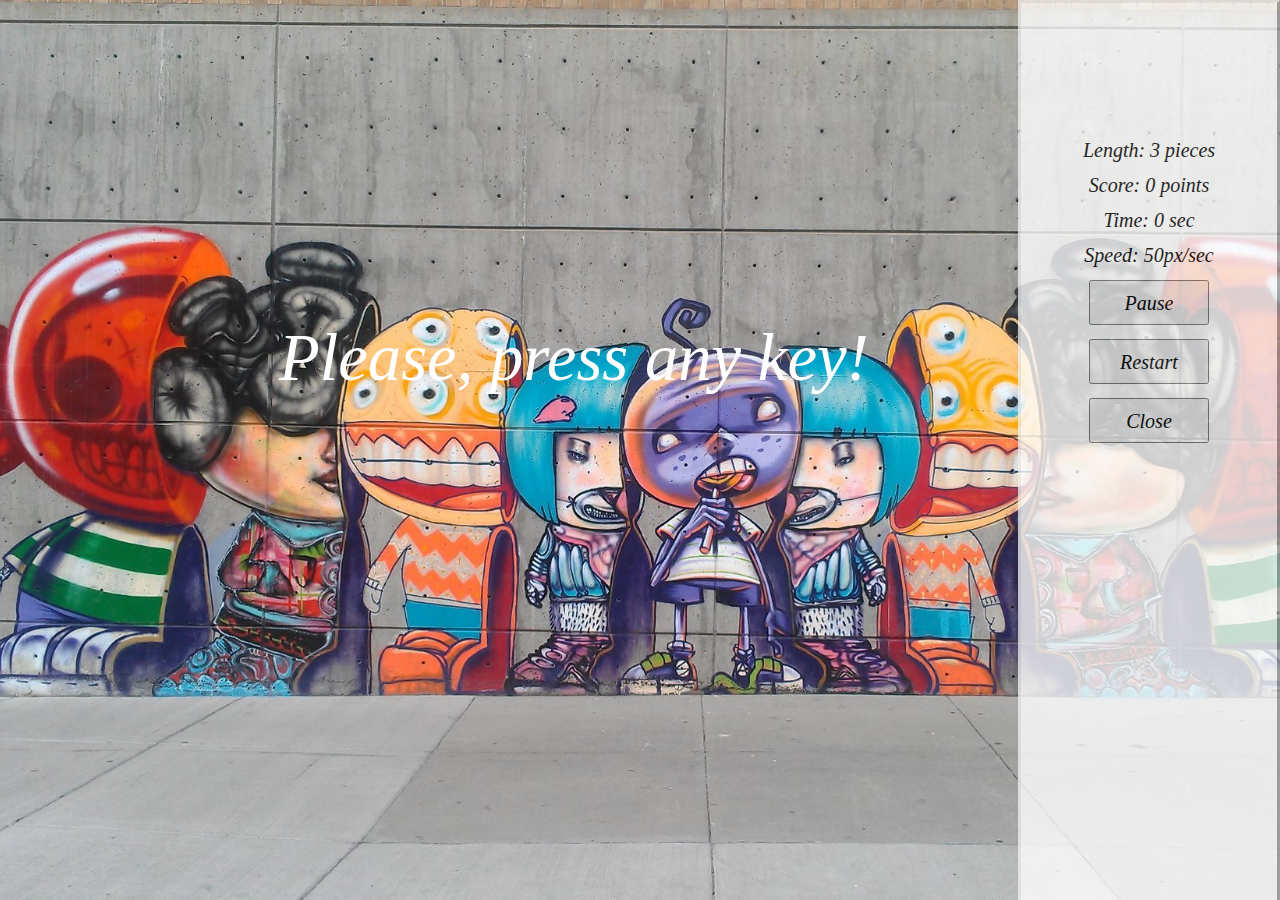
==== Worm.html @ 48d427e1 "init" ====
﻿<!DOCTYPE html>
<html>
	<head>
		<meta http-equiv="Content-Type" content="text/html; charset=utf-8">
		<link rel="stylesheet" type="text/css" href="StyleTable.css">
		<script language="JavaScript" src="JS_libs/Generic.js"> </script>
		<script language="JavaScript" src="JS_libs/DrawObj.js"> </script>
		<script language="JavaScript" src="JS_libs/ObjIntegrity.js"> </script>
		<script language="JavaScript" src="JS_libs/Statistics.js"> </script>
		<title> Worm </title>
	</head>
<body onload="LoadDocu('Please, press any key!')" onkeydown="StartGame()" onresize="ResizeField()">
    <div id="Content">
        <div id="GameField">
            <canvas id="fieldForSnake" width="500" height="500" >
                Some text
            </canvas>
        </div>
        <div id="GameStatus">
            <div id="StatusInfo">
                Length: <text id="len">3</text> pieces <br>
                Score: <text id="score">0</text> points <br>
                Time: <text id="time">0</text> sec<br>
                Speed: <text id="speed">50</text>px/sec <br>
                <button onclick="Pause()">Pause</button><br>
                <button onclick="StartGame()">Restart</button><br>
                <button onclick="CloseWind()">Close</button>
            </div>
        </div>
    </div>
</body>


</html>
---- StyleTable.css ----
body
{
background-image : url(img/backgr.jpg);
background-position : center;
background-attachment: fixed;
background-size: cover;
margin: 0px;
}

#GameField
{
display: block;
position: fixed;
margin-right:0px;
margin-top: 0px;
margin-left: 0px;
height: 100%;
width: 80%;
}

#GameStatus
{
background-color: #FFFFFF;
border-style: outset;
display: block;
position: fixed;
right:0px;
top: 0px;
bottom: 0px;
height: 100%;
width: 20%;
opacity: 0.78;
}

#StatusInfo
{
font-size: 20px;
font-style: oblique;
text-align: center;
font-family: Georgia;
line-height: 35px;
margin-top: 130px;
}

#StatusInfo  button
{
font-size: 20px;
font-style: oblique;
font-family: Georgia;
text-align: center;
padding: 10px;
margin: 7px;
height: 45px;
width: 120px;
}
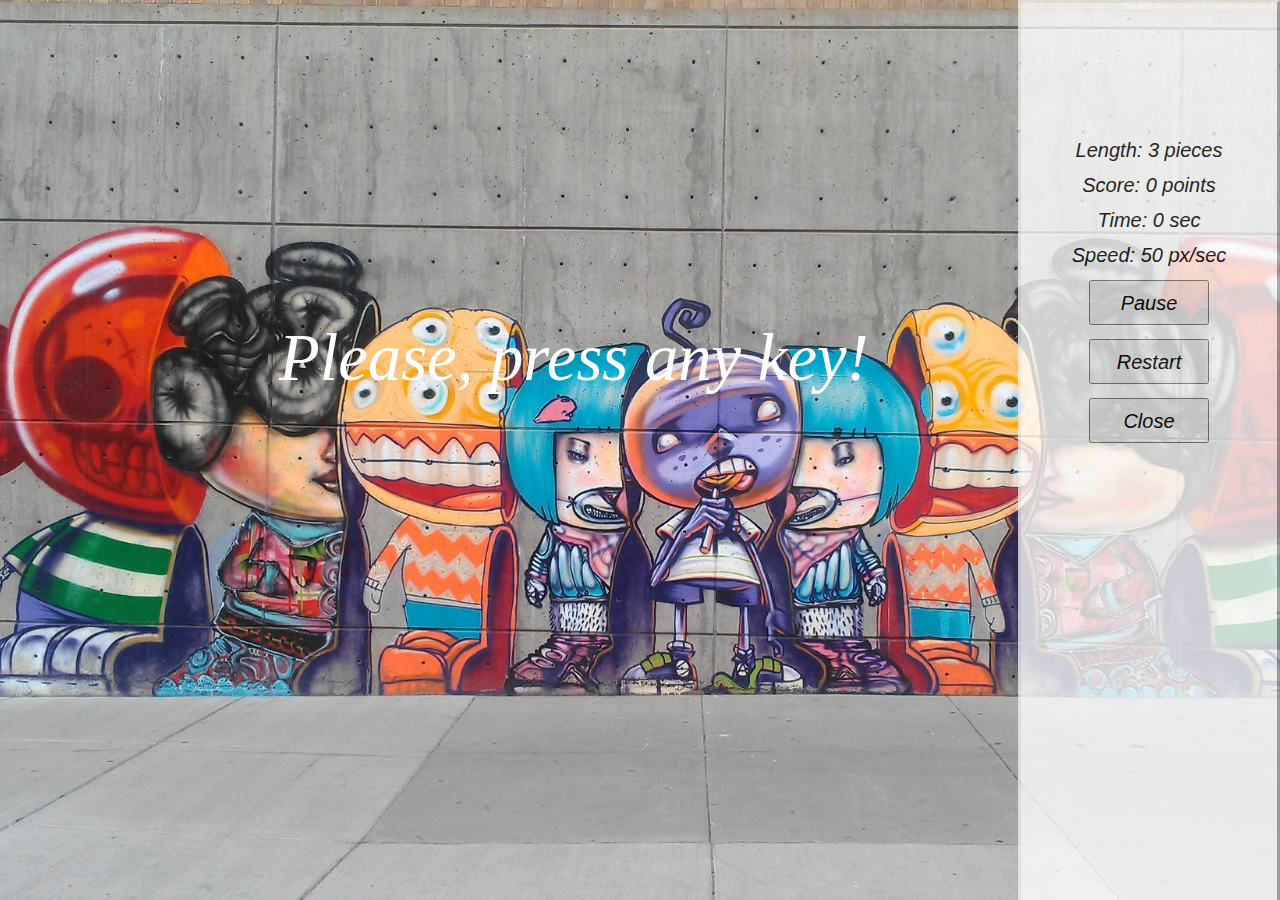
==== commit 539f8d7e: "formatting" ====
--- a/Worm.html
+++ b/Worm.html
@@ -1,33 +1,43 @@
 ﻿<!DOCTYPE html>
 <html>
-	<head>
-		<meta http-equiv="Content-Type" content="text/html; charset=utf-8">
-		<link rel="stylesheet" type="text/css" href="StyleTable.css">
-		<script language="JavaScript" src="JS_libs/Generic.js"> </script>
-		<script language="JavaScript" src="JS_libs/DrawObj.js"> </script>
-		<script language="JavaScript" src="JS_libs/ObjIntegrity.js"> </script>
-		<script language="JavaScript" src="JS_libs/Statistics.js"> </script>
-		<title> Worm </title>
-	</head>
+<head>
+    <meta http-equiv="Content-Type" content="text/html; charset=utf-8">
+    <link rel="stylesheet" type="text/css" href="StyleTable.css">
+    <script language="JavaScript" src="JS_libs/Generic.js"></script>
+    <script language="JavaScript" src="JS_libs/DrawObj.js"></script>
+    <script language="JavaScript" src="JS_libs/ObjIntegrity.js"></script>
+    <script language="JavaScript" src="JS_libs/Statistics.js"></script>
+    <title> Worm </title>
+</head>
 <body onload="LoadDocu('Please, press any key!')" onkeydown="StartGame()" onresize="ResizeField()">
-    <div id="Content">
-        <div id="GameField">
-            <canvas id="fieldForSnake" width="500" height="500" >
-                Some text
-            </canvas>
-        </div>
-        <div id="GameStatus">
-            <div id="StatusInfo">
-                Length: <text id="len">3</text> pieces <br>
-                Score: <text id="score">0</text> points <br>
-                Time: <text id="time">0</text> sec<br>
-                Speed: <text id="speed">50</text>px/sec <br>
-                <button onclick="Pause()">Pause</button><br>
-                <button onclick="StartGame()">Restart</button><br>
-                <button onclick="CloseWind()">Close</button>
-            </div>
+<div id="Content">
+    <div id="GameField">
+        <canvas id="fieldForSnake" width="500" height="500">
+            Some text
+        </canvas>
+    </div>
+    <div id="GameStatus">
+        <div id="StatusInfo">
+            Length:
+            <text id="len">3</text>
+            pieces <br>
+            Score:
+            <text id="score">0</text>
+            points <br>
+            Time:
+            <text id="time">0</text>
+            sec<br>
+            Speed:
+            <text id="speed">50</text>
+            px/sec <br>
+            <button onclick="Pause()">Pause</button>
+            <br>
+            <button onclick="StartGame()">Restart</button>
+            <br>
+            <button onclick="CloseWind()">Close</button>
         </div>
     </div>
+</div>
 </body>
 
 
--- a/StyleTable.css
+++ b/StyleTable.css
@@ -1,56 +1,48 @@
-body
-{
-background-image : url(img/backgr.jpg);
-background-position : center;
-background-attachment: fixed;
-background-size: cover;
-margin: 0px;
+body {
+    background: url(img/backgr.jpg) fixed center;
+    background-size: cover;
+    margin: 0;
 }
 
-#GameField
-{
-display: block;
-position: fixed;
-margin-right:0px;
-margin-top: 0px;
-margin-left: 0px;
-height: 100%;
-width: 80%;
+#GameField {
+    display: block;
+    position: fixed;
+    margin-right: 0;
+    margin-top: 0;
+    margin-left: 0;
+    height: 100%;
+    width: 80%;
 }
 
-#GameStatus
-{
-background-color: #FFFFFF;
-border-style: outset;
-display: block;
-position: fixed;
-right:0px;
-top: 0px;
-bottom: 0px;
-height: 100%;
-width: 20%;
-opacity: 0.78;
+#GameStatus {
+    background-color: #FFFFFF;
+    border-style: outset;
+    display: block;
+    position: fixed;
+    right: 0;
+    top: 0;
+    bottom: 0;
+    height: 100%;
+    width: 20%;
+    opacity: 0.78;
 }
 
-#StatusInfo
-{
-font-size: 20px;
-font-style: oblique;
-text-align: center;
-font-family: Georgia;
-line-height: 35px;
-margin-top: 130px;
+#StatusInfo {
+    font-size: 20px;
+    font-style: oblique;
+    text-align: center;
+    font-family: Georgia, sans-serif;
+    line-height: 35px;
+    margin-top: 130px;
 }
 
-#StatusInfo  button
-{
-font-size: 20px;
-font-style: oblique;
-font-family: Georgia;
-text-align: center;
-padding: 10px;
-margin: 7px;
-height: 45px;
-width: 120px;
-}
-
+#StatusInfo button {
+    font-size: 20px;
+    font-style: oblique;
+    font-family: Georgia, sans-serif;
+    text-align: center;
+    padding: 10px;
+    margin: 7px;
+    height: 45px;
+    width: 120px;
+}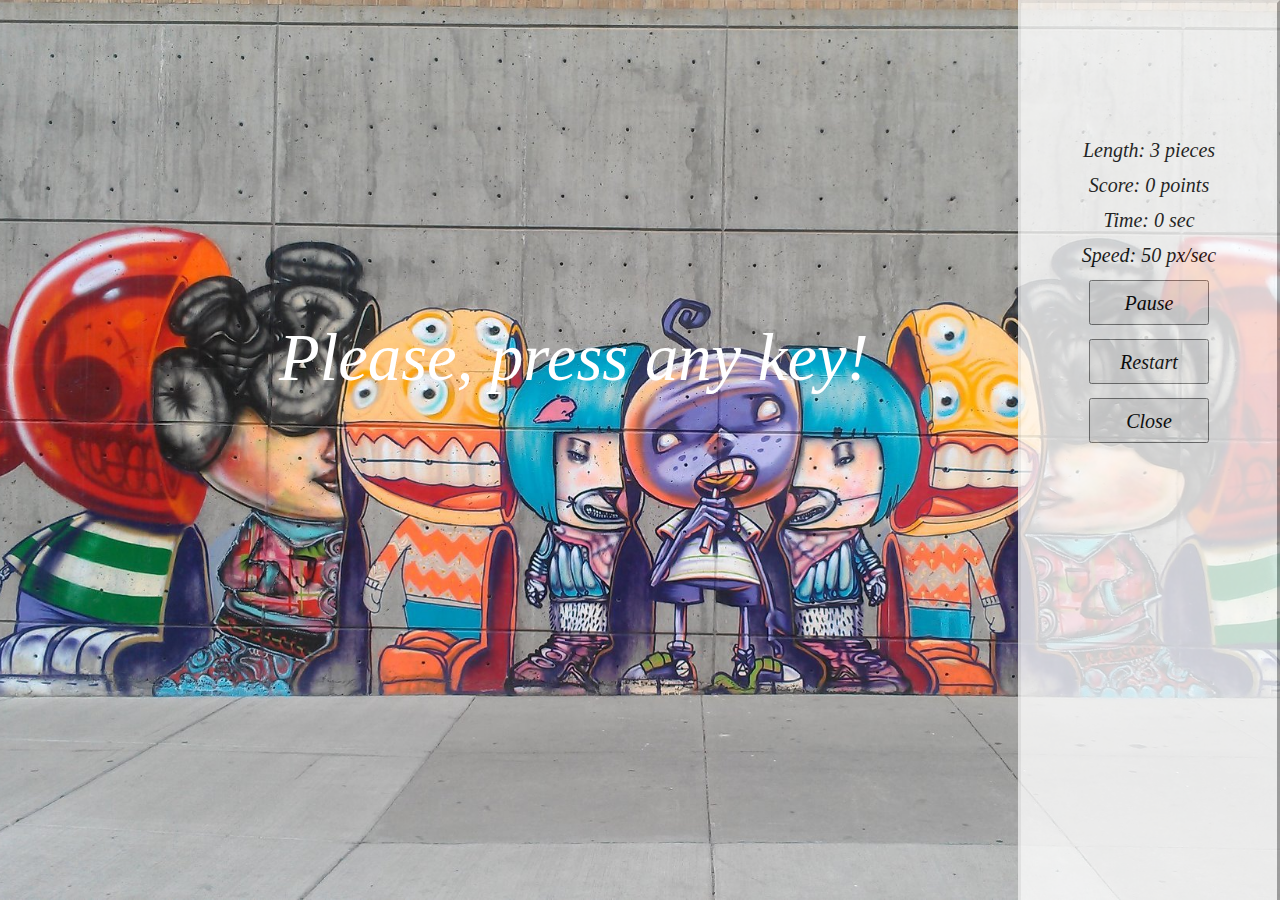
==== commit 9854e4e6: "Createded explosion file, fixed bug with the tail" ====
--- a/Worm.html
+++ b/Worm.html
@@ -5,6 +5,7 @@
     <link rel="stylesheet" type="text/css" href="StyleTable.css">
     <script language="JavaScript" src="JS_libs/Generic.js"></script>
     <script language="JavaScript" src="JS_libs/DrawObj.js"></script>
+    <script language="JavaScript" src="JS_libs/Explosion.js"></script>
     <script language="JavaScript" src="JS_libs/ObjIntegrity.js"></script>
     <script language="JavaScript" src="JS_libs/Statistics.js"></script>
     <title> Worm </title>
--- a/StyleTable.css
+++ b/StyleTable.css
@@ -1,15 +1,17 @@
 body {
-    background: url(img/backgr.jpg) fixed center;
+    background-image: url(img/backgr.jpg);
+    background-position: center;
+    background-attachment: fixed;
     background-size: cover;
-    margin: 0;
+    margin: 0px;
 }
 
 #GameField {
     display: block;
     position: fixed;
-    margin-right: 0;
-    margin-top: 0;
-    margin-left: 0;
+    margin-right: 0px;
+    margin-top: 0px;
+    margin-left: 0px;
     height: 100%;
     width: 80%;
 }
@@ -19,9 +21,9 @@
     border-style: outset;
     display: block;
     position: fixed;
-    right: 0;
-    top: 0;
-    bottom: 0;
+    right: 0px;
+    top: 0px;
+    bottom: 0px;
     height: 100%;
     width: 20%;
     opacity: 0.78;
@@ -31,7 +33,7 @@
     font-size: 20px;
     font-style: oblique;
     text-align: center;
-    font-family: Georgia, sans-serif;
+    font-family: Georgia;
     line-height: 35px;
     margin-top: 130px;
 }
@@ -39,10 +41,11 @@
 #StatusInfo button {
     font-size: 20px;
     font-style: oblique;
-    font-family: Georgia, sans-serif;
+    font-family: Georgia;
     text-align: center;
     padding: 10px;
     margin: 7px;
     height: 45px;
     width: 120px;
-}+}
+
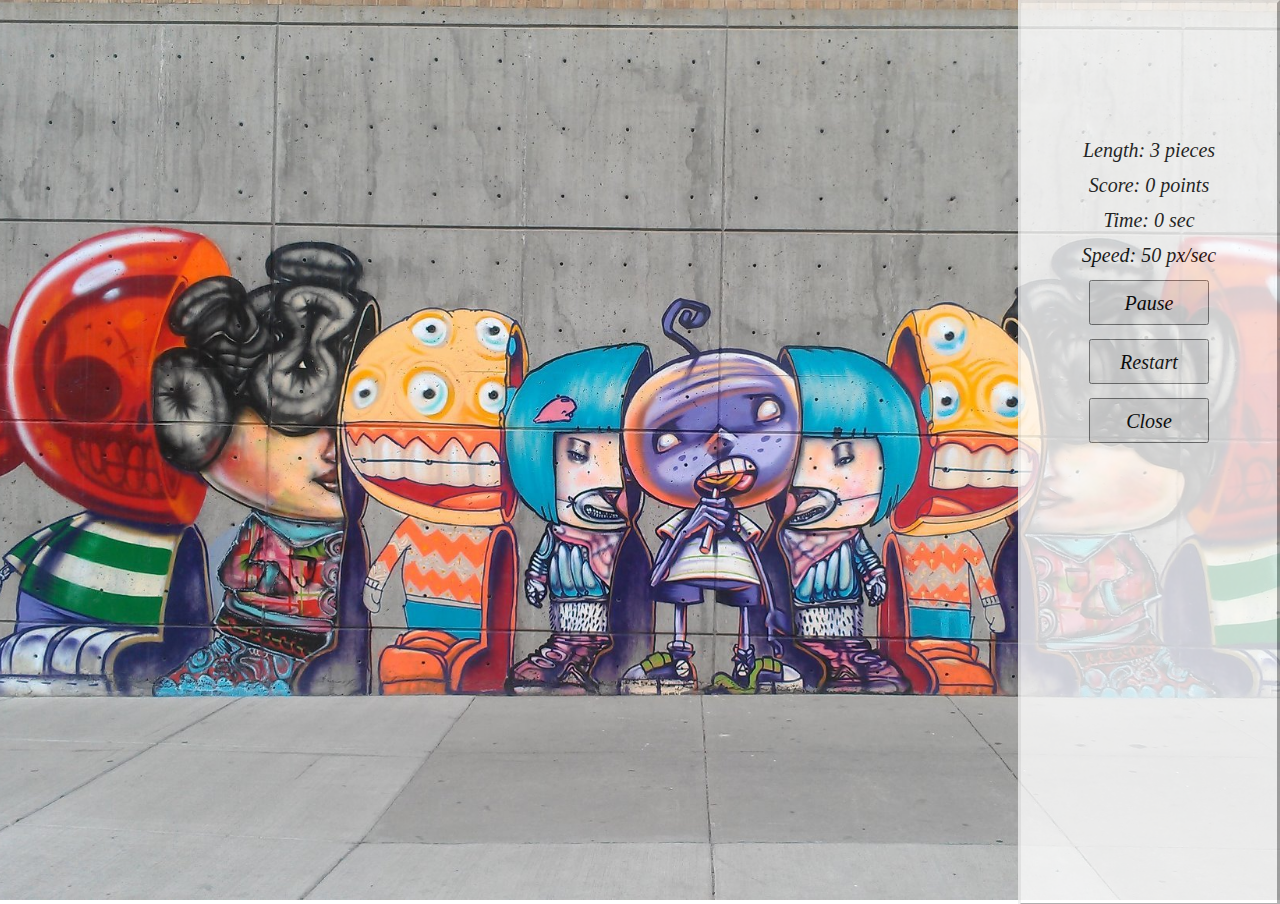
==== commit ca4a354e: "added worm integrity checking" ====
--- a/Worm.html
+++ b/Worm.html
@@ -10,7 +10,8 @@
     <script language="JavaScript" src="JS_libs/Statistics.js"></script>
     <title> Worm </title>
 </head>
-<body onload="LoadDocu('Please, press any key!')" onkeydown="StartGame()" onresize="ResizeField()">
+<body onload="LoadDocu('Please, press any key!')" onkeydown="StartGame()" onclick="StartGame()"
+      onresize="ResizeField()">
 <div id="Content">
     <div id="GameField">
         <canvas id="fieldForSnake" width="500" height="500">
@@ -39,6 +40,17 @@
         </div>
     </div>
 </div>
+
+<div id="naviMap">
+    <img id="naviImg" src="img/backgr.jpg" width="400" height="400" alt="WormNavi" usemap="#Navigation"
+         hidefocus="true"></div>
+<map id="Navigation" name="Navigation">
+    <area id="mapLeft" shape="poly" coords="0,0,200,200,0,400" nohref alt="Left">
+    <area id="mapTop" shape="poly" coords="0,0,400,0,200,200" nohref alt="Top">
+    <area id="mapRight" shape="poly" coords="400,0,400,400,200,200" nohref alt="Right">
+    <area id="mapBottom" shape="poly" coords="0,400,200,200,400,400" nohref alt="Bottom">
+</map>
+</div>
 </body>
 
 
--- a/StyleTable.css
+++ b/StyleTable.css
@@ -49,3 +49,8 @@
     width: 120px;
 }
 
+#naviMap {
+    position: absolute;
+    opacity: 0;
+}
+
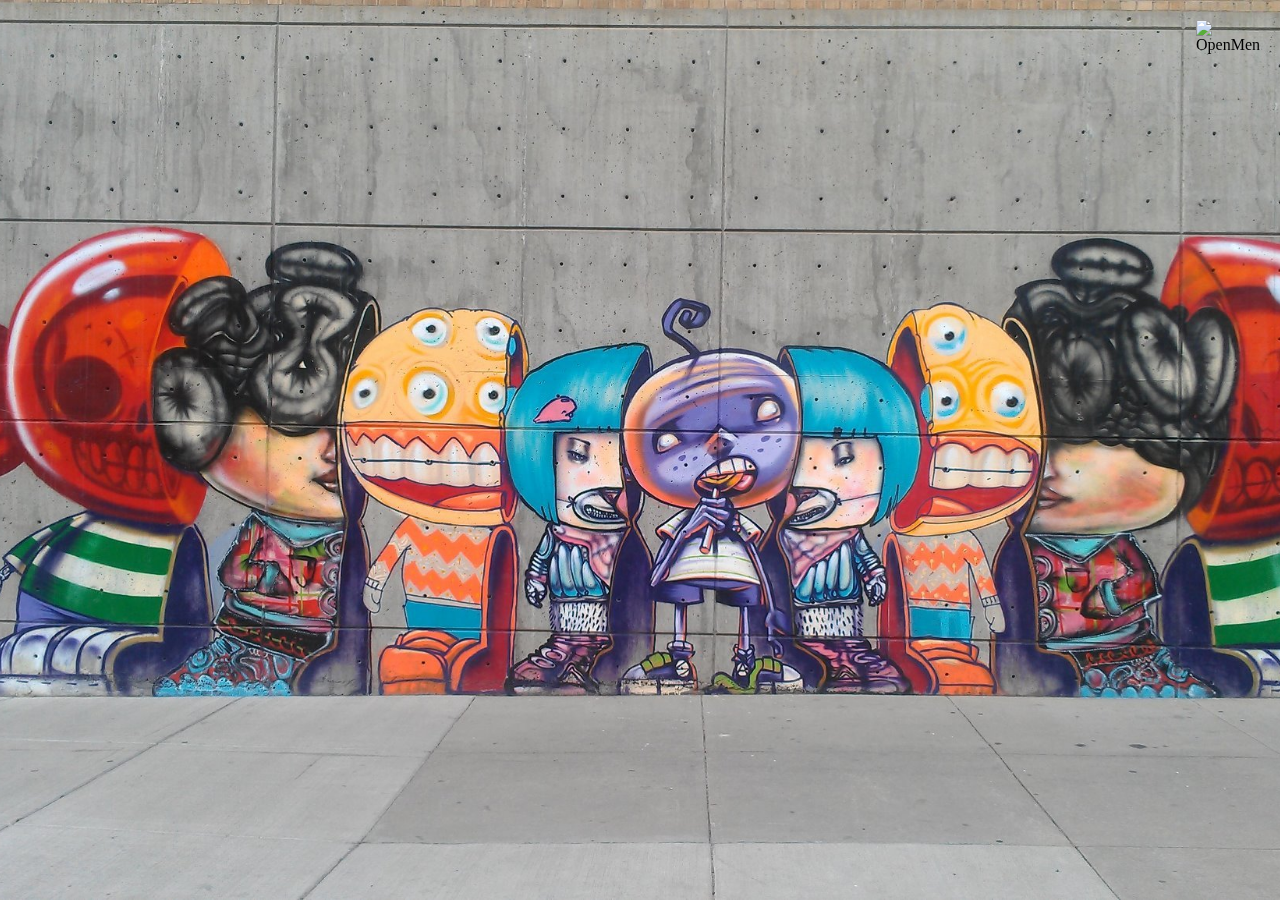
==== commit dd332241: "open and close menu bar functionality" ====
--- a/Worm.html
+++ b/Worm.html
@@ -8,13 +8,14 @@
     <script language="JavaScript" src="JS_libs/Explosion.js"></script>
     <script language="JavaScript" src="JS_libs/ObjIntegrity.js"></script>
     <script language="JavaScript" src="JS_libs/Statistics.js"></script>
+    <script language="JavaScript" src="JS_libs/Menu.js"></script>
     <title> Worm </title>
 </head>
-<body onload="LoadDocu('Please, press any key!')" onkeydown="StartGame()" onclick="StartGame()"
-      onresize="ResizeField()">
+<body onload="LoadDocu('Please, press any key!')" onkeydown="StartGame()" onresize="ResizeField()"
+      onclick="StartGame()">
 <div id="Content">
-    <div id="GameField">
-        <canvas id="fieldForSnake" width="500" height="500">
+    <div id="GameField" onclick="StartGame()">
+        <canvas id="fieldForSnake" width="100%" height="100%">
             Some text
         </canvas>
     </div>
@@ -39,6 +40,8 @@
             <button onclick="CloseWind()">Close</button>
         </div>
     </div>
+
+
 </div>
 
 <div id="naviMap">
@@ -51,6 +54,9 @@
     <area id="mapBottom" shape="poly" coords="0,400,200,200,400,400" nohref alt="Bottom">
 </map>
 </div>
+
+<img id="callMenu" src="img/icon_menu.png" width="5%" alt="OpenMenu" onclick="CallMenu_void()">
+
 </body>
 
 
--- a/StyleTable.css
+++ b/StyleTable.css
@@ -4,6 +4,7 @@
     background-attachment: fixed;
     background-size: cover;
     margin: 0px;
+    overflow: hidden;
 }
 
 #GameField {
@@ -13,7 +14,7 @@
     margin-top: 0px;
     margin-left: 0px;
     height: 100%;
-    width: 80%;
+    width: 100%;
 }
 
 #GameStatus {
@@ -21,7 +22,7 @@
     border-style: outset;
     display: block;
     position: fixed;
-    right: 0px;
+    left: 100%;
     top: 0px;
     bottom: 0px;
     height: 100%;
@@ -49,6 +50,13 @@
     width: 120px;
 }
 
+#callMenu {
+    position: absolute;
+    top: 20px;
+    right: 20px;
+    z-index: 2;
+}
+
 #naviMap {
     position: absolute;
     opacity: 0;
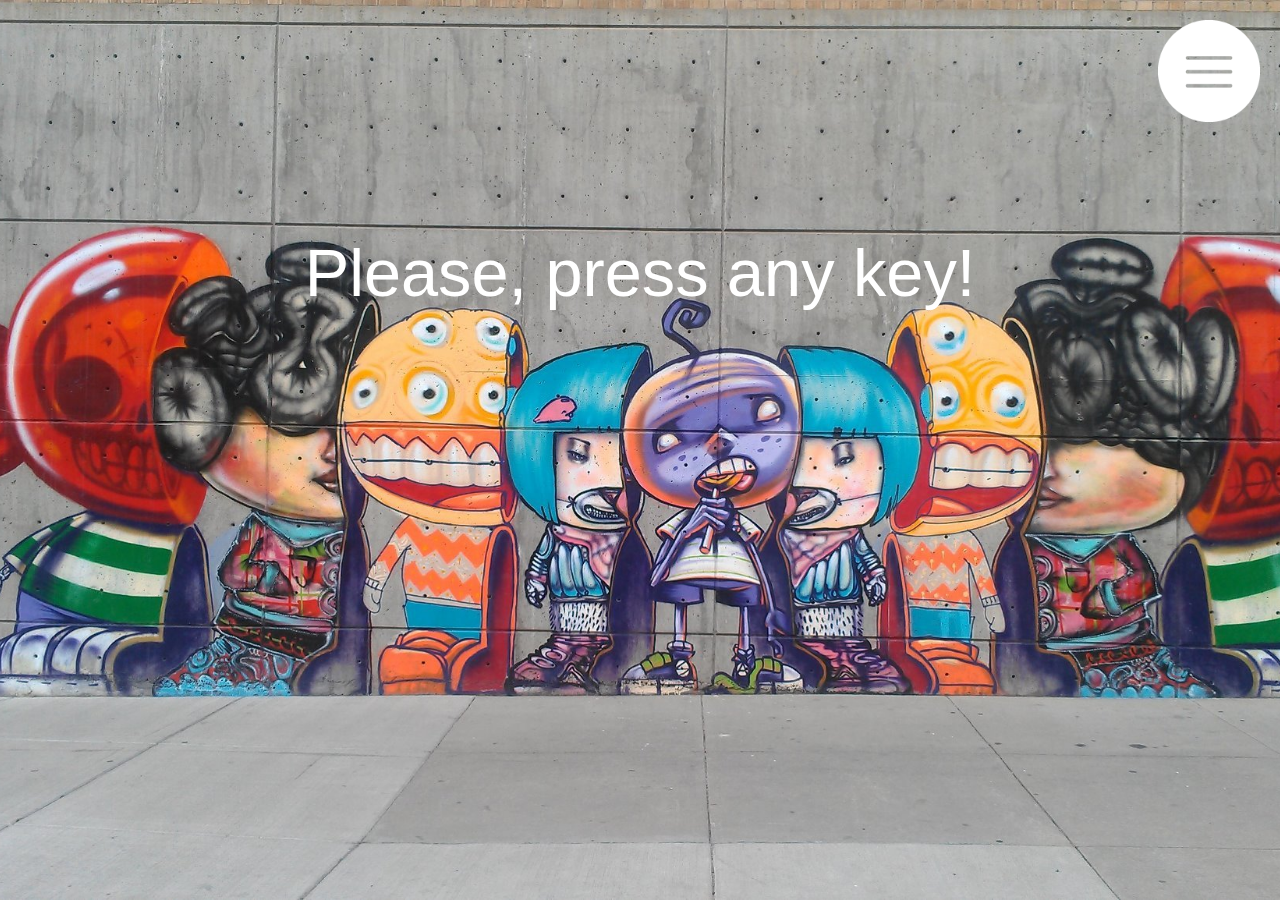
==== commit dda12766: "Made changes to css file" ====
--- a/Worm.html
+++ b/Worm.html
@@ -55,7 +55,14 @@
 </map>
 </div>
 
-<img id="callMenu" src="img/icon_menu.png" width="5%" alt="OpenMenu" onclick="CallMenu_void()">
+<img id="callMenu" src="img/icon_menu.png" width="8%" alt="OpenMenu" onclick="CallMenu_void(event)">
+
+<div id="customMessage">
+    <p id="messageText">Game Over</p>
+    <img id="facebook" src="img/icon_facebook.png" width="8%" alt="facebook"/>
+    <img id="twitter" src="img/icon_twitter.png" width="8%" alt="twitter"/>
+    <img id="google" src="img/icon_google.png" width="8%" alt="google"/>
+</div>
 
 </body>
 
--- a/StyleTable.css
+++ b/StyleTable.css
@@ -3,16 +3,17 @@
     background-position: center;
     background-attachment: fixed;
     background-size: cover;
-    margin: 0px;
+    margin: 0;
     overflow: hidden;
+    font-family: lato, "Helvetica Neue", Helvetica, Arial, sans-serif;
+    font-size: 23px;
 }
-
 #GameField {
     display: block;
     position: fixed;
-    margin-right: 0px;
-    margin-top: 0px;
-    margin-left: 0px;
+    margin-right: 0;
+    margin-top: 0;
+    margin-left: 0;
     height: 100%;
     width: 100%;
 }
@@ -23,38 +24,36 @@
     display: block;
     position: fixed;
     left: 100%;
-    top: 0px;
-    bottom: 0px;
+    top: 0;
+    bottom: 0;
     height: 100%;
     width: 20%;
     opacity: 0.78;
 }
 
 #StatusInfo {
-    font-size: 20px;
-    font-style: oblique;
     text-align: center;
-    font-family: Georgia;
     line-height: 35px;
     margin-top: 130px;
+    padding: 20px;
+    height: 70%;
+    width: 85%;
 }
 
 #StatusInfo button {
-    font-size: 20px;
-    font-style: oblique;
-    font-family: Georgia;
     text-align: center;
-    padding: 10px;
+    font-size: 27px;
+    padding: 20px;
     margin: 7px;
-    height: 45px;
-    width: 120px;
+    height: 15%;
+    width: 85%;
 }
 
 #callMenu {
     position: absolute;
     top: 20px;
     right: 20px;
-    z-index: 2;
+    z-index: 3;
 }
 
 #naviMap {
@@ -62,3 +61,22 @@
     opacity: 0;
 }
 
+#customMessage {
+    z-index: 2;
+    position: absolute;
+    margin: auto;
+    left: 0;
+    bottom: 0;
+    right: 0;
+    top: 50%;
+    transform: translateY(-50%);
+    display: block;
+    font-size: 50pt;
+    color: white;
+    text-align: center;
+}
+
+#customMessage p {
+    margin: 10px;
+}
+
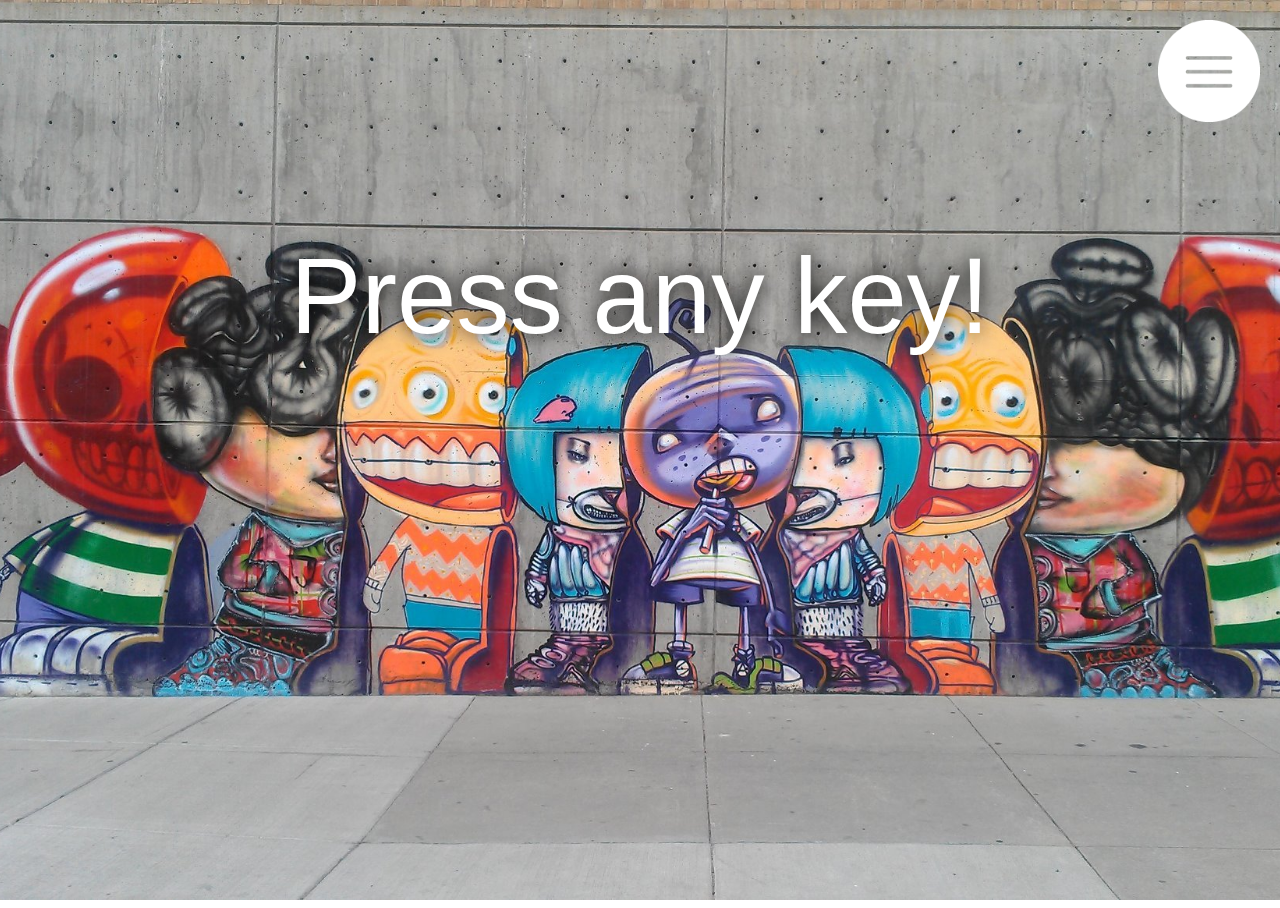
==== commit a510ae84: "Added facebook SDK" ====
--- a/Worm.html
+++ b/Worm.html
@@ -9,9 +9,11 @@
     <script language="JavaScript" src="JS_libs/ObjIntegrity.js"></script>
     <script language="JavaScript" src="JS_libs/Statistics.js"></script>
     <script language="JavaScript" src="JS_libs/Menu.js"></script>
-    <title> Worm </title>
+    <script language="JavaScript" src="JS_libs/SocialNetworks.js"></script>
+    <title> Wormy </title>
+    <link rel="icon" href="img/Fruit.png" type='image/x-icon'/>
 </head>
-<body onload="LoadDocu('Please, press any key!')" onkeydown="StartGame()" onresize="ResizeField()"
+<body onload="LoadDocu('Press any key!')" onkeydown="StartGame()" onresize="ResizeField()"
       onclick="StartGame()">
 <div id="Content">
     <div id="GameField" onclick="StartGame()">
--- a/StyleTable.css
+++ b/StyleTable.css
@@ -6,9 +6,10 @@
     margin: 0;
     overflow: hidden;
     font-family: lato, "Helvetica Neue", Helvetica, Arial, sans-serif;
-    font-size: 23px;
+    font-size: 32px;
 }
 #GameField {
+    z-index: 3;
     display: block;
     position: fixed;
     margin-right: 0;
@@ -42,7 +43,7 @@
 
 #StatusInfo button {
     text-align: center;
-    font-size: 27px;
+    font-size: 32px;
     padding: 20px;
     margin: 7px;
     height: 15%;
@@ -53,16 +54,20 @@
     position: absolute;
     top: 20px;
     right: 20px;
-    z-index: 3;
+    z-index: 5;
+}
+#GameStatus {
+    z-index: 5;
 }
 
 #naviMap {
+    z-index: 4;
     position: absolute;
     opacity: 0;
 }
 
 #customMessage {
-    z-index: 2;
+    z-index: 9;
     position: absolute;
     margin: auto;
     left: 0;
@@ -71,9 +76,10 @@
     top: 50%;
     transform: translateY(-50%);
     display: block;
-    font-size: 50pt;
+    font-size: 80pt;
     color: white;
     text-align: center;
+    text-shadow: 0px 0px 20px #000000;
 }
 
 #customMessage p {
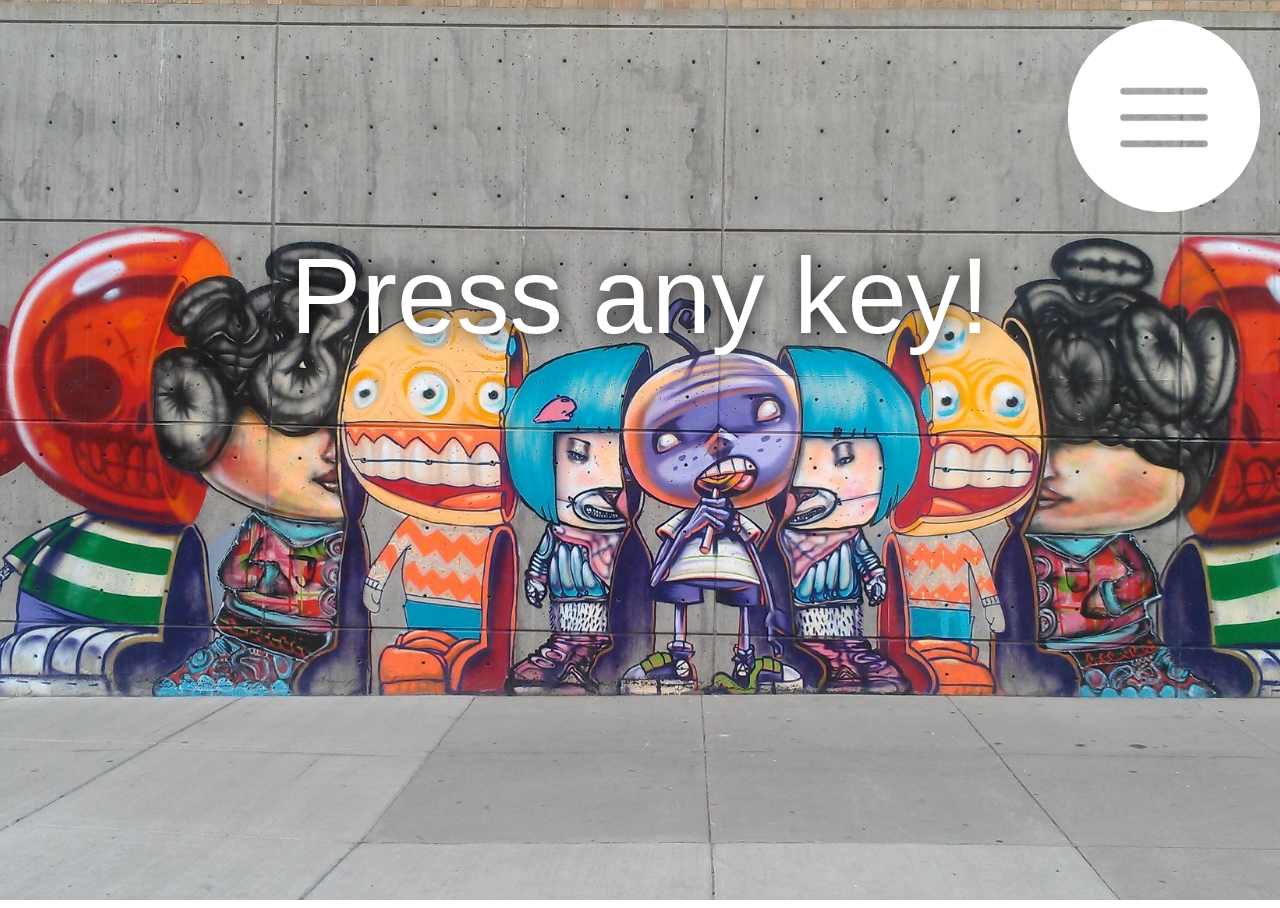
==== commit d5bd81bd: "Change elements size" ====
--- a/Worm.html
+++ b/Worm.html
@@ -57,13 +57,13 @@
 </map>
 </div>
 
-<img id="callMenu" src="img/icon_menu.png" width="8%" alt="OpenMenu" onclick="CallMenu_void(event)">
+<img id="callMenu" src="img/icon_menu.png" width="15%" alt="OpenMenu" onclick="CallMenu_void(event)">
 
 <div id="customMessage">
     <p id="messageText">Game Over</p>
-    <img id="facebook" src="img/icon_facebook.png" width="8%" alt="facebook"/>
-    <img id="twitter" src="img/icon_twitter.png" width="8%" alt="twitter"/>
-    <img id="google" src="img/icon_google.png" width="8%" alt="google"/>
+    <img id="facebook" src="img/icon_facebook.png" width="15%" alt="facebook"/>
+    <img id="twitter" src="img/icon_twitter.png" width="15%" alt="twitter"/>
+    <img id="google" src="img/icon_google.png" width="15%" alt="google"/>
 </div>
 
 </body>
--- a/StyleTable.css
+++ b/StyleTable.css
@@ -35,10 +35,9 @@
 #StatusInfo {
     text-align: center;
     line-height: 35px;
-    margin-top: 130px;
+    margin-top: 330px;
     padding: 20px;
     height: 70%;
-    width: 85%;
 }
 
 #StatusInfo button {
